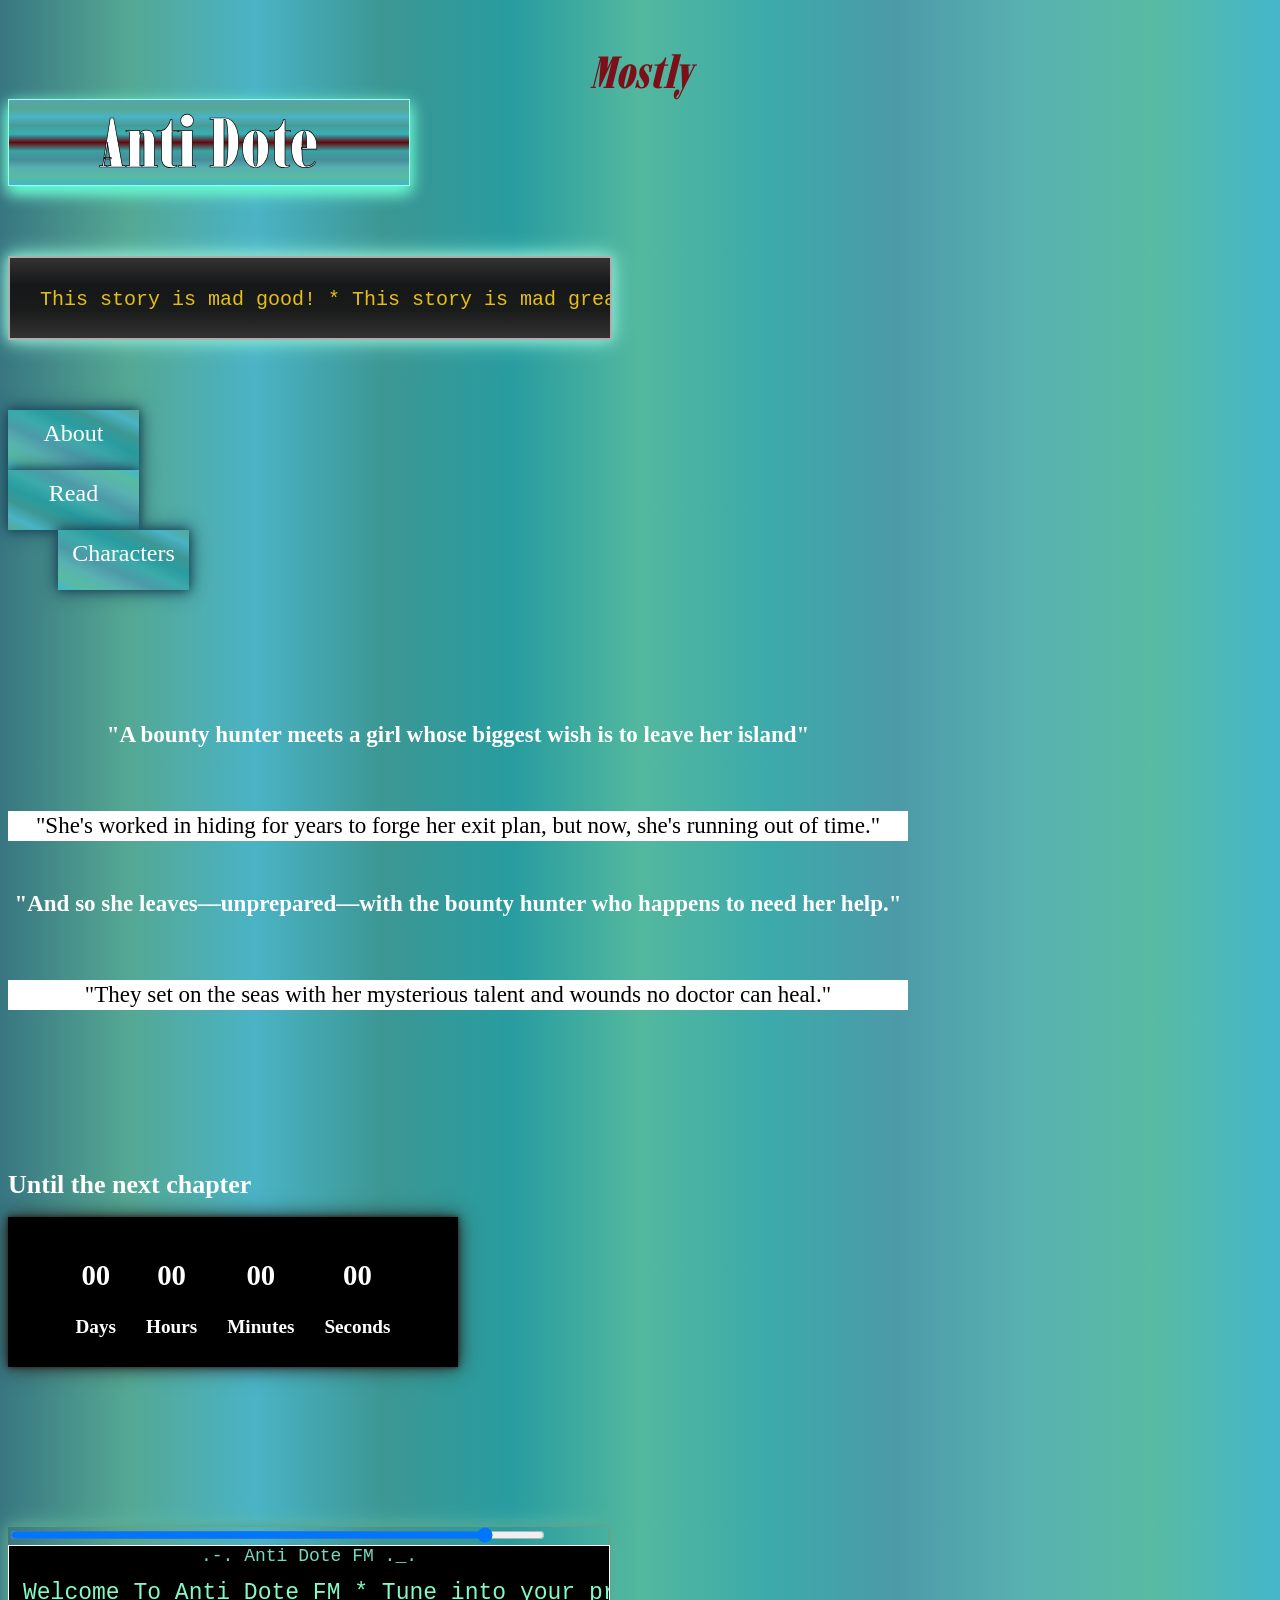
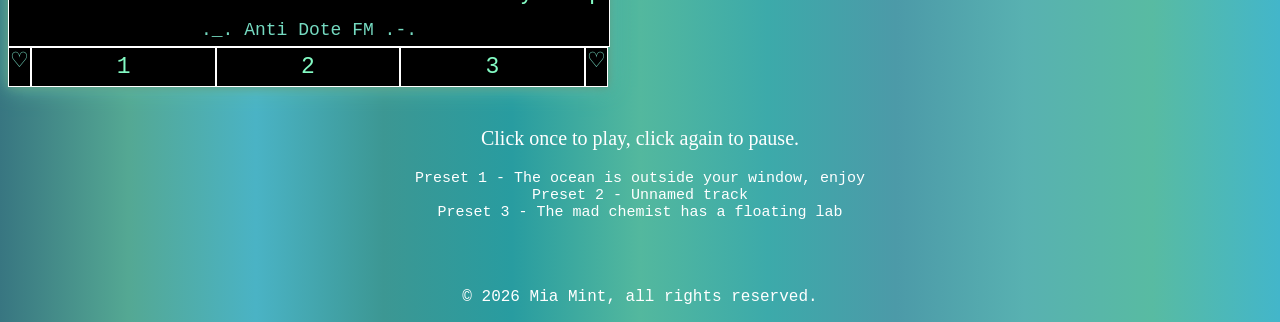
==== index.html @ bf1db253 "Add favicon link to index.html Added a favicon link to the HTML head." ====
<!DOCTYPE html>
<html>
<head>
    <link href="style.css" rel="stylesheet">
    <link rel="preconnect" href="https://fonts.googleapis.com">
    <link rel="preconnect" href="https://fonts.gstatic.com" crossorigin>
    <link href="https://fonts.googleapis.com/css2?family=Imbue:opsz,wght@10..100,100..900&display=swap" rel="stylesheet">
    <link rel="icon" href="Media/MadIcon.ico">
</head>
<body>
    <p class="mostly">Mostly</p>
    <h1 class="book-title">Anti Dote</h1>
<div class="led-board">
    <span id="led-text">This story is mad good! * This story is mad great!</span>
</div>
<div class="nav-menu">
    <a class="third-page-menu" href="read.html" target="_blank">About</a>
    <a class= "read-menu" href="read.html" target="_blank">Read</a>
    <a class="characters-menu" href="characters.html" target="_blank">Characters</a>
</div>    
<div class="teaser-lines">
<div class="teaser-lines-right">
    <p>"A bounty hunter meets a girl whose biggest wish is to leave her island"</p>
</div>    
<br>
<div class="teaser-lines-left">
    <p>"She's worked in hiding for years to forge her exit plan, but now, she's running out of time."</p>
</div>
<br>
<div class="teaser-lines-right">
    <p>"And so she leaves—unprepared—with the bounty hunter who happens to need her help."</p>
</div>
<br>
<div class="teaser-lines-left">
    <p>"They set on the seas with her mysterious talent and wounds no doctor can heal."</p>
</div>
</div>
<div class='countdown'>
    <h1>Until the next chapter</h1>
    <div class ="timebox">
      <div class="time">
        <h2 id="days">00</h2>
        <p>Days</p></div>
        <div class="time">
        <h2 id="hours">00</h2>
        <p>Hours</p></div>
        <div class="time">
        <h2 id="minutes">00</h2>
        <p>Minutes</p></div>
        <div class="time">
        <h2 id="seconds">00</h2>
        <p>Seconds</p></div>
    </div>    
</div>
<div class="radio">
    <input class="slider" type="range" id="radio-volume" min="0" max="1" step="0.01" value="0.9" style="justify-self: center; display: block; width: 535px">
    <div class="radio-screen">
        <span class="radio-backg-text">.-. Anti Dote FM ._.</span>
        <span id="now-playing">Welcome To Anti Dote FM * Tune into your preferred preset</span>
        <span class="radio-backg-text">._. Anti Dote FM .-.</span>
    </div>
<div class="radio-buttons">
    <span id="blank-button">♡</span>
    <button id="preset-1">1</button>
    <button id="preset-2">2</button>
    <button id="preset-3">3</button>
    <span id="blank-button">♡</span>
</div>
</div>
<p style="font-family: 'Times New Roman', Times, serif; font-size: 20px; text-align: center; color: white;">Click once to play, click again to pause.</p>
<p style="font-family: 'Courier New', Courier, monospace; font-size: 15px; text-align: center; color: white;"> Preset 1 - The ocean is outside your window, enjoy
    <br>Preset 2 - Unnamed track
    <br>Preset 3 - The mad chemist has a floating lab
</p>
<br>
<br>
<footer class="footer">
    <p style="text-align: center; font-family: 'Courier New', Courier, monospace; color: white;">© 2026 Mia Mint, all rights reserved.</p>
</footer>    
</body>
<script src="script.js" defer></script>
</html>
---- style.css ----
body {
    min-height: 100vh;
    background: linear-gradient(
    to right,
    rgb(56, 118, 129) ,
    #54a893,
    rgb(74, 179, 197) ,
    #3c9793 ,
    rgb(40, 156, 160),
    #53b89e,
    #3caaaa,
    #4c9aa8,
    #58b1b1,
    #58bba2,
    rgb(67, 182, 202) 
     
);
user-select: none;

}
.mostly{
    color: rgb(124, 15, 24);
    margin-bottom: 0px;
    text-align: center;
    font-family: "imbue";
    font-size: 45px;
    -webkit-text-stroke-color: white;
    -webkit-text-stroke-width: 0px;
    font-weight: 1000;
    font-style: italic;
}
.book-title{
    text-align: center;
    color: white;
    background: linear-gradient(
    to bottom,
    rgb(88, 163, 176) ,
    #54a893,
    rgb(74, 179, 197) ,
    #489b97 ,
    rgb(53, 177, 182),
    rgb(98, 8, 15) 50% ,
    #39a3a3,
    #468d9a,
    #58b1b1,
    #58bba2,
    rgb(67, 182, 202) 
    );
    -webkit-text-stroke-color: rgb(0, 0, 0);
    -webkit-text-stroke-width: 0.7px;
    font-size: 70px;
    border: 1px rgb(158, 255, 231) solid;
    width: 400px;
    justify-self: center;
    font-family: "imbue";
    font-weight: 900;
    font-style: normal;
    box-shadow: 0px 6px 15px rgb(92, 255, 214), 0px 6px 15px rgb(125, 220, 196);
    margin-top: 0px;
    margin-bottom: 50px;
}
.led-board{
    background:  linear-gradient(
    to top,
     #343333, #1a1b1b, #151718, #343333
    );
    border: 2.5px solid rgb(174, 174, 174);
    height: 80px;
    width: 600px;
    justify-self: center;
    margin-top: 70px;
    margin-bottom: 70px;
    box-shadow: 0 0 9px rgb(129, 214, 193), 0 0 20px rgb(162, 253, 230);
    display: block;
    overflow: hidden;
    white-space: nowrap;
}
#led-text{
    font-family: 'Courier New', Courier, monospace;
    font-size: 20px;
    color: rgb(230, 191, 20);
    text-align: center;
    display: block;
    padding: 30px;
    animation: scrollText 20s linear infinite;
}
@keyframes scrollText {
    from {
        transform: translateX(500px);
    }

    to {
        transform: translateX(-100%);
    }
}
.read-menu{
    display: block;
    text-align: center;
    font-family: 'Times New Roman', Times, serif;
    color: white;
    font-size: 24px;
    text-decoration: none;
    height: 40px;
    width: 111px;
    justify-self: center;
    padding: 10px;
    background: linear-gradient(
    to top right,
    #54a893,
    rgb(74, 179, 197) ,
    #3c9793 ,
    rgb(40, 156, 160),
    #3caaaa,
    #4c9aa8,
    #58b1b1,
    #58bba2,
    rgb(67, 182, 202) 
    );
 box-shadow: 0 0 9px rgb(23, 69, 83), 0 0 20px rgb(31, 73, 100)
}
.characters-menu{
    display: block;
    text-align: center;
    font-family: 'Times New Roman', Times, serif;
    color: white;
    font-size: 24px;
    text-decoration: none;
    height: 40px;
    width: 111px;
    justify-self: left;
    padding: 10px;
    margin-left: 50px;
    margin-bottom: 130px;
    background: linear-gradient(
    to bottom left,
 #54a893,
    rgb(74, 179, 197) ,
    #3c9793 ,
    rgb(40, 156, 160),
    #3caaaa,
    #4c9aa8,
    #58b1b1,
    #58bba2,
    rgb(67, 182, 202) 
    );
 box-shadow: 0 0 9px rgb(23, 69, 83), 0 0 20px rgb(31, 73, 100)
   
}
.third-page-menu{
    display: block;
    text-align: center;
    font-family: 'Times New Roman', Times, serif;
    color: white;
    font-size: 24px;
    text-decoration: none;
    height: 40px;
    width: 111px;
    justify-self: right;
    margin-right: 50px;
    margin-top: 70px;
    padding: 10px;
    background: linear-gradient(
    to bottom left,
    #54a893,
    rgb(74, 179, 197) ,
    #3c9793 ,
    rgb(40, 156, 160),
    #3caaaa,
    #4c9aa8,
    #58b1b1,
    #58bba2,
    rgb(67, 182, 202) 
    );
 box-shadow: 0 0 9px rgb(23, 69, 83), 0 0 20px rgb(31, 73, 100)
}

.teaser-lines-right{
    display: block;
    text-align: center;
    width: 900px;
    justify-self: center;
    font-family: 'Times New Roman', Times, serif;
    font-size: 23px;
    color: white;
    font-weight: 800;
    margin-top: 30px;
    height: 50px;
    line-height: 30px;
   

}
.teaser-lines-left{
    display: block;
    text-align: center;
    width: 900px;
    justify-self: center;
    font-family: 'Times New Roman', Times, serif;
    font-size: 23px;
    color: black;
    background-color: white;
    font-weight: 500;
    height: 30px;
    line-height: 30px;

}
/*homepage countdown start*/
.countdown {
    display:block;
    align-items: center;
    justify-content: center;
    margin-top: 160px;
    margin-bottom: 120px;
    background-image: url('Media/flower-1.png');
    background-position:30%;
    background-size: contain;
    background-repeat: no-repeat;

}
.countdown h1{
    font-family:Cambria, Cochin, Georgia, Times, 'Times New Roman', serif;
    color: white;
    font-size: 26px;
    justify-self: center;
}
.timebox {
    display: flex;
    flex-direction: row;
    font-family: 'Times New Roman', Times, serif;
    font-size: larger;
    font-weight: bolder;
    color: white;
    background-color: black;
    background-image: url('Media/large-sea-bg.gif');
    background-size: cover;
    background-repeat: no-repeat;
    box-shadow: 0 0 5px rgb(36, 30, 27), 0 0 19px rgb(36, 30, 27);
    height: 150px;
    width: 450px;
    justify-self: center;
    text-align: center;
    justify-content: center;
    align-items: center;
    gap: 30px;
}
.time {
    display: flex;
    flex-direction: column;
    text-align: center;
    padding-bottom: 10px;
    margin-bottom: 0px;
}
.time p {
    margin-top: 0px;
    margin-bottom: 2PX;
}
/*homepage countdown end*/

/*Homepage radio*/
.radio{
     box-shadow: 0 0 9px rgb(95, 150, 123), 0 0 20px rgb(96, 190, 169);
    width: 600px;
    justify-self: center;
    margin-top: 160px;
    margin-bottom: 40px;   
}

.radio-screen{
    background: black;
    width: 600px;
    height: 100px;
    justify-self: center;
    display: block;
    border: white 1px solid;
    overflow: hidden;
    white-space: nowrap;
    
}
.radio-backg-text{
    font-family: 'Courier New', Courier, monospace;
    color: #75dac1;
    font-size: 18px;
    text-align: center;
    display: block;
    
}
#now-playing{
    font-family: 'Courier New', Courier, monospace;
    font-size: 23px;
    color: #83fac3;
    text-align: center;
    justify-self: center;
    display: block;
    padding: 14px;
    animation: scrollText 20s linear infinite;
    will-change: transform;
}
@keyframes scrollText {
    from {
        transform: translateX(600px);
    }
    to {
        transform: translatex(-100%);
    }
}
.radio-buttons{
    display: flex;
    flex-direction: row;
    justify-self: center;
}
#preset-1{
    background: black;
    border: white 1px solid;
    display: block;
    width: 185px;
    height: 40px;
    font-family: 'Courier New', Courier, monospace;
    font-size: 23px;
    color: #83fac3;
    text-align: center;
    cursor: pointer;
}
#preset-2{
    background: black;
    border: white 1px solid;
    display: block;
    width: 185px;
    height: 40px;
    font-family: 'Courier New', Courier, monospace;
    font-size: 23px;
    color: #83fac3;
    text-align: center;
    cursor: pointer;
}
#preset-3{
    background: black;
    border: white 1px solid;
    display: block;
    width: 185px;
    height: 40px;
    font-family: 'Courier New', Courier, monospace;
    font-size: 23px;
    color: #83fac3;
    text-align: center;
    cursor: pointer;
    
}
#blank-button{
    background: black;
    border: white 1px solid;
    display: block;
    width: 21.5px;
    height: 38px;
    font-family: 'Courier New', Courier, monospace;
    font-size: 21px;
    color: #75dac1;
    text-align: center;
    background-image: url('Media/moving-sea.gif');
    background-repeat: no-repeat;
    background-size: cover;
}

/*Homepage radio*/
.hublot-grid{
    display: grid;
    grid-template-columns: repeat(3, 260px);
    gap: 80px 10%;
    margin-top: 115px;
    justify-content: center;
    
    
}
.hublot {
    height: 260px;
    width: 260px;
   
}
.under-window {
    font-family: 'Times New Roman', Times, serif;
    font-size: 22px;
    color: white;
    margin-left: 88px;
    
}
/*Character page start*/
.shell-grid{
    display:grid;
    grid-template-columns: repeat(2, 450px);
    justify-content: center;
    justify-items: center;
    user-select: none;
}
.shell-1{
    color: white;
    font-family: 'Times New Roman', Times, serif;
    font-weight: bolder;
    font-size: 45px;
    text-align: center;
    justify-content: center;
    background-image: url('Media/shell-1.png');
    background-size: cover;
    width: 300px;
    height: 300px;
    display: flex;
    flex-direction: column;
    cursor:pointer;
}
.shell-2{
    color: white;
    font-family: 'Times New Roman', Times, serif;
    font-weight: bolder;
    font-size: 45px;
    text-align: center;
    justify-content: center;
    background-image: url('Media/shell-2.png');
    background-size: cover;
    width: 300px;
    height: 300px;
    display: flex;
    flex-direction: column;
    cursor:pointer;
}
.shell-3{
    color: white;
    font-family: 'Times New Roman', Times, serif;
    font-weight: bolder;
    font-size: 45px;
    text-align: center;
    justify-content: center;
    background-image: url('Media/shell-3.png');
    background-size: cover;
    width: 300px;
    height: 300px;
    display: flex;
    flex-direction: column;
    cursor:pointer;
}
.page-title{
    font-family: 'Times New Roman', Times, serif;
    text-decoration: underline;
    font-size: 33px;
    text-align: center;
    color: white;
    font-weight: 900;
}
.hidden{
   display: none !important; 
}
.avacard,
.ariccard,
.ivancard,
.morecard {
   position: fixed;
    top: 0;
    left: 0;
    width: 100%;
    height: 100%;
    background: rgba(0,0,0,0.6);
    display: flex;
    justify-content: center;
    align-items: center;
   
}
.aric-gif, .ivan-gif, .ava-gif, .more-gif {
    width: 570px;
    height: 570px;
}
.card-content{
    text-align: center;
     display: flex;
    flex-direction: column;
    position: fixed;
    align-items: center;
}
.aric-info, .ivan-info, .ava-info, .more-info{
    width: 370px;
    height: 370px;
    align-self: center;
   display: flex;
    background-color: white;
    flex-direction: column;
    position: fixed;
    margin-top: 85px;
    
}
#aricx, #ivanx, #avax, #morex{
    position: fixed;
}
/*character page end */
 a:link {
    color: rgb(255, 255, 255);
}
a:visited {
    color:rgb(255, 255, 255);
}
a:hover {
    color:rgba(95, 219, 147, 0.856);
}
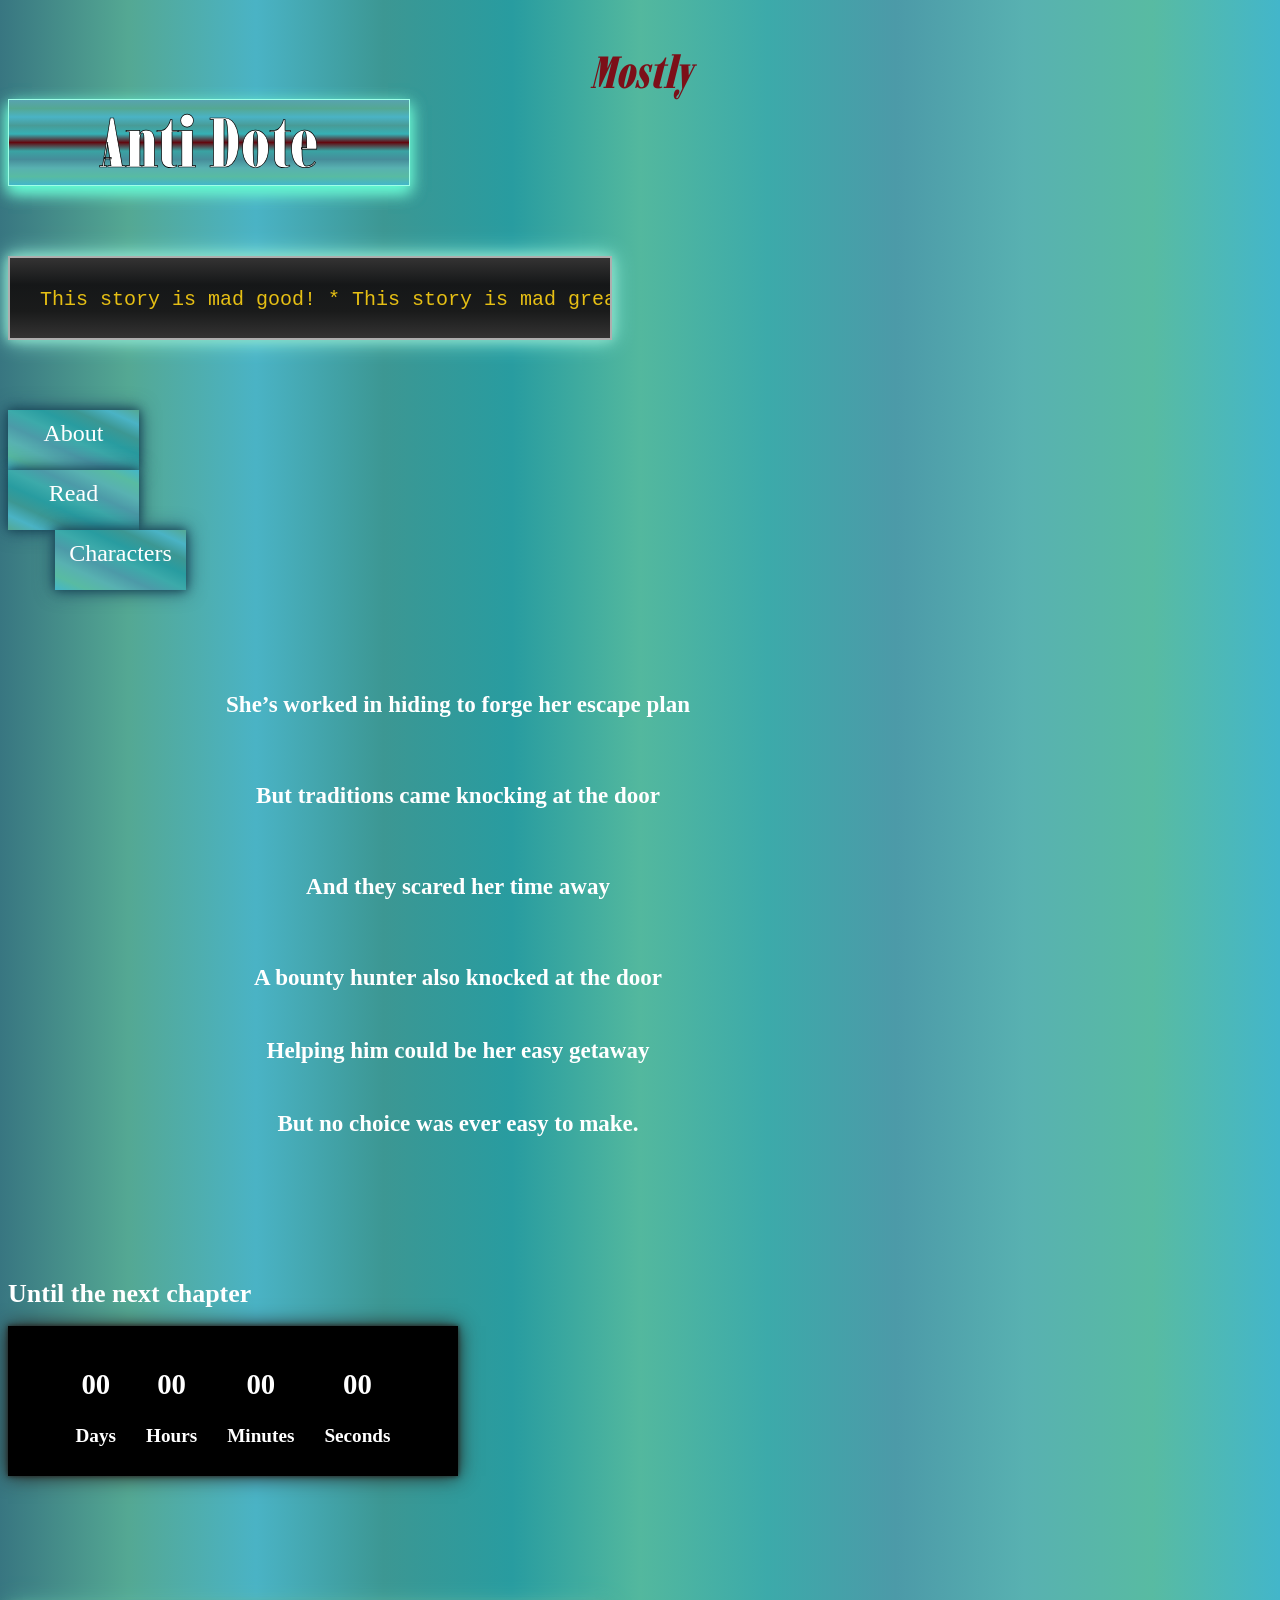
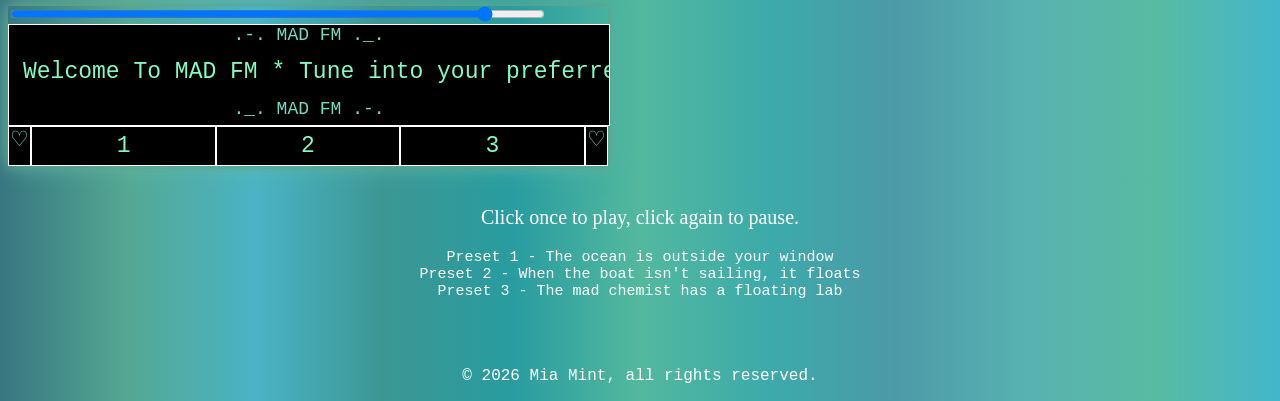
==== commit c781518e: "Add files via upload" ====
--- a/index.html
+++ b/index.html
@@ -6,6 +6,7 @@
     <link rel="preconnect" href="https://fonts.gstatic.com" crossorigin>
     <link href="https://fonts.googleapis.com/css2?family=Imbue:opsz,wght@10..100,100..900&display=swap" rel="stylesheet">
     <link rel="icon" href="Media/MadIcon.ico">
+    <title>Home</title>
 </head>
 <body>
     <p class="mostly">Mostly</p>
@@ -14,25 +15,31 @@
     <span id="led-text">This story is mad good! * This story is mad great!</span>
 </div>
 <div class="nav-menu">
-    <a class="third-page-menu" href="read.html" target="_blank">About</a>
+    <a class="about-menu" href="about.html">About</a>
     <a class= "read-menu" href="read.html" target="_blank">Read</a>
-    <a class="characters-menu" href="characters.html" target="_blank">Characters</a>
+    <a class="characters-menu" href="characters.html">Characters</a>
 </div>    
 <div class="teaser-lines">
 <div class="teaser-lines-right">
-    <p>"A bounty hunter meets a girl whose biggest wish is to leave her island"</p>
+    <p>She’s worked in hiding to forge her escape plan</p>
 </div>    
 <br>
 <div class="teaser-lines-left">
-    <p>"She's worked in hiding for years to forge her exit plan, but now, she's running out of time."</p>
+    <p>But traditions came knocking at the door </p>
 </div>
 <br>
 <div class="teaser-lines-right">
-    <p>"And so she leaves—unprepared—with the bounty hunter who happens to need her help."</p>
+    <p>And they scared her time away</p>
 </div>
 <br>
 <div class="teaser-lines-left">
-    <p>"They set on the seas with her mysterious talent and wounds no doctor can heal."</p>
+    <p>A bounty hunter also knocked at the door</p>
+</div>
+<div class="teaser-lines-right">
+    <p>Helping him could be her easy getaway</p>
+</div>
+<div class="teaser-lines-left">
+    <p>But no choice was ever easy to make.</p>
 </div>
 </div>
 <div class='countdown'>
@@ -55,9 +62,9 @@
 <div class="radio">
     <input class="slider" type="range" id="radio-volume" min="0" max="1" step="0.01" value="0.9" style="justify-self: center; display: block; width: 535px">
     <div class="radio-screen">
-        <span class="radio-backg-text">.-. Anti Dote FM ._.</span>
-        <span id="now-playing">Welcome To Anti Dote FM * Tune into your preferred preset</span>
-        <span class="radio-backg-text">._. Anti Dote FM .-.</span>
+        <span class="radio-backg-text">.-. MAD FM ._.</span>
+        <span id="now-playing">Welcome To MAD FM * Tune into your preferred preset</span>
+        <span class="radio-backg-text">._. MAD FM .-.</span>
     </div>
 <div class="radio-buttons">
     <span id="blank-button">♡</span>
@@ -68,8 +75,8 @@
 </div>
 </div>
 <p style="font-family: 'Times New Roman', Times, serif; font-size: 20px; text-align: center; color: white;">Click once to play, click again to pause.</p>
-<p style="font-family: 'Courier New', Courier, monospace; font-size: 15px; text-align: center; color: white;"> Preset 1 - The ocean is outside your window, enjoy
-    <br>Preset 2 - Unnamed track
+<p style="font-family: 'Courier New', Courier, monospace; font-size: 15px; text-align: center; color: white;"> Preset 1 - The ocean is outside your window
+    <br>Preset 2 - When the boat isn't sailing, it floats
     <br>Preset 3 - The mad chemist has a floating lab
 </p>
 <br>
@@ -79,4 +86,4 @@
 </footer>    
 </body>
 <script src="script.js" defer></script>
-</html>        
+</html>        
--- a/style.css
+++ b/style.css
@@ -129,8 +129,8 @@
     width: 111px;
     justify-self: left;
     padding: 10px;
-    margin-left: 50px;
-    margin-bottom: 130px;
+    margin-left: 47px;
+    margin-bottom: 110px;
     background: linear-gradient(
     to bottom left,
  #54a893,
@@ -146,7 +146,7 @@
  box-shadow: 0 0 9px rgb(23, 69, 83), 0 0 20px rgb(31, 73, 100)
    
 }
-.third-page-menu{
+.about-menu{
     display: block;
     text-align: center;
     font-family: 'Times New Roman', Times, serif;
@@ -173,34 +173,35 @@
     );
  box-shadow: 0 0 9px rgb(23, 69, 83), 0 0 20px rgb(31, 73, 100)
 }
-
+.teaser-lines {
+    display: block;
+    justify-self: center;
+}
 .teaser-lines-right{
-    display: block;
-    text-align: center;
+   display: block;
     width: 900px;
-    justify-self: center;
+    text-align: center;
     font-family: 'Times New Roman', Times, serif;
     font-size: 23px;
     color: white;
     font-weight: 800;
-    margin-top: 30px;
+    margin-top: 20px;
     height: 50px;
-    line-height: 30px;
+    line-height: 10px;
    
 
 }
 .teaser-lines-left{
     display: block;
-    text-align: center;
     width: 900px;
-    justify-self: center;
-    font-family: 'Times New Roman', Times, serif;
-    font-size: 23px;
-    color: black;
-    background-color: white;
-    font-weight: 500;
-    height: 30px;
-    line-height: 30px;
+    text-align:  center;
+    font-family: 'Times New Roman', Times, serif;
+    font-size: 23px;
+    color: white;
+    font-weight: 800;
+    margin-top: 20px;
+    height: 50px;
+    line-height: 10px
 
 }
 /*homepage countdown start*/
@@ -208,7 +209,7 @@
     display:block;
     align-items: center;
     justify-content: center;
-    margin-top: 160px;
+    margin-top: 110px;
     margin-bottom: 120px;
     background-image: url('Media/flower-1.png');
     background-position:30%;
@@ -260,7 +261,7 @@
      box-shadow: 0 0 9px rgb(95, 150, 123), 0 0 20px rgb(96, 190, 169);
     width: 600px;
     justify-self: center;
-    margin-top: 160px;
+    margin-top: 130px;
     margin-bottom: 40px;   
 }
 
@@ -362,23 +363,23 @@
 /*Homepage radio*/
 .hublot-grid{
     display: grid;
-    grid-template-columns: repeat(3, 260px);
+    grid-template-columns: repeat(3, 320px);
     gap: 80px 10%;
-    margin-top: 115px;
+    margin-top: 90px;
     justify-content: center;
     
     
 }
 .hublot {
-    height: 260px;
-    width: 260px;
+    height: 320px;
+    width: 320px;
    
 }
 .under-window {
     font-family: 'Times New Roman', Times, serif;
     font-size: 22px;
     color: white;
-    margin-left: 88px;
+    margin-left: 105px;
     
 }
 /*Character page start*/
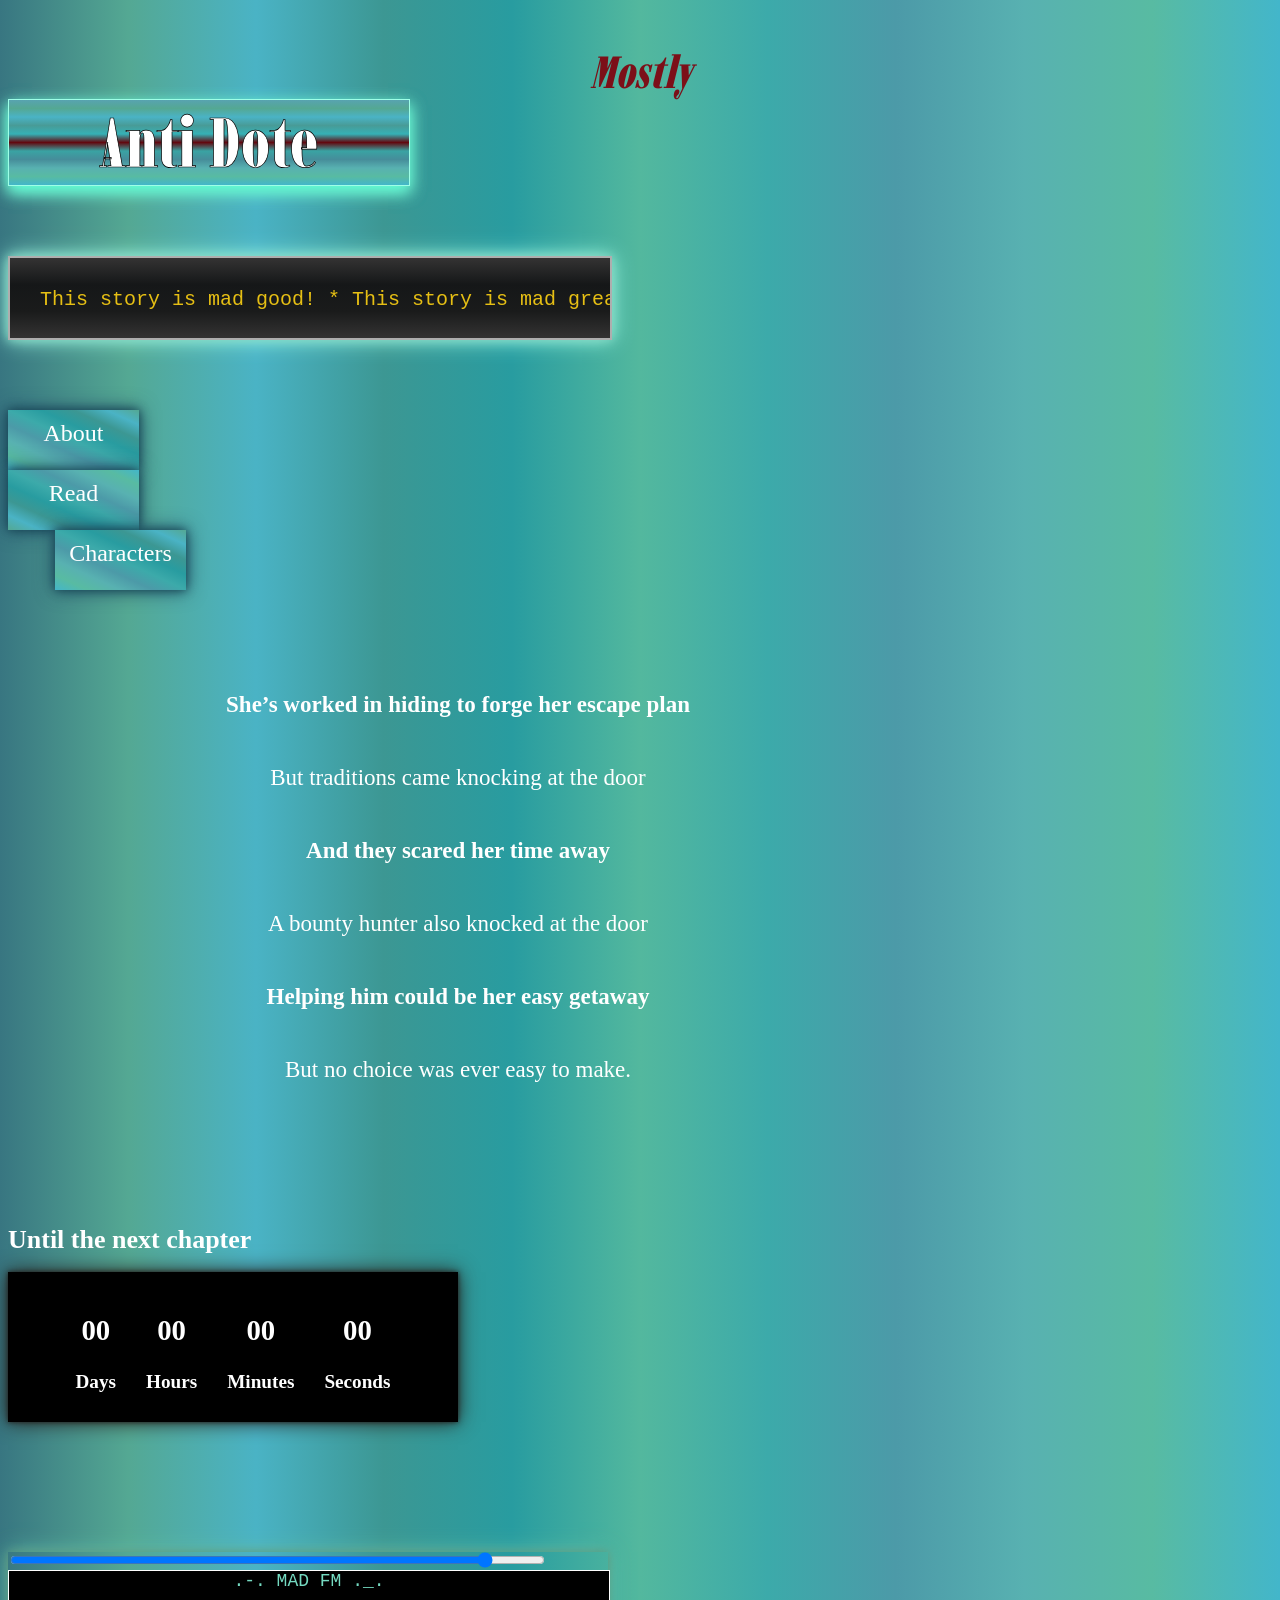
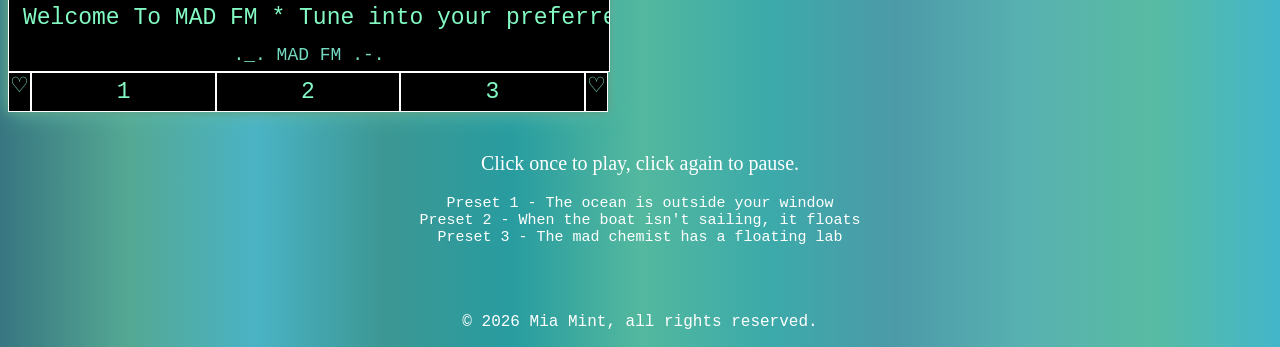
==== commit 14c0094e: "Add files via upload" ====
--- a/index.html
+++ b/index.html
@@ -23,15 +23,15 @@
 <div class="teaser-lines-right">
     <p>She’s worked in hiding to forge her escape plan</p>
 </div>    
-<br>
+
 <div class="teaser-lines-left">
     <p>But traditions came knocking at the door </p>
 </div>
-<br>
+
 <div class="teaser-lines-right">
     <p>And they scared her time away</p>
 </div>
-<br>
+
 <div class="teaser-lines-left">
     <p>A bounty hunter also knocked at the door</p>
 </div>
--- a/style.css
+++ b/style.css
@@ -185,7 +185,6 @@
     font-size: 23px;
     color: white;
     font-weight: 800;
-    margin-top: 20px;
     height: 50px;
     line-height: 10px;
    
@@ -198,8 +197,7 @@
     font-family: 'Times New Roman', Times, serif;
     font-size: 23px;
     color: white;
-    font-weight: 800;
-    margin-top: 20px;
+    font-weight: 400;
     height: 50px;
     line-height: 10px
 
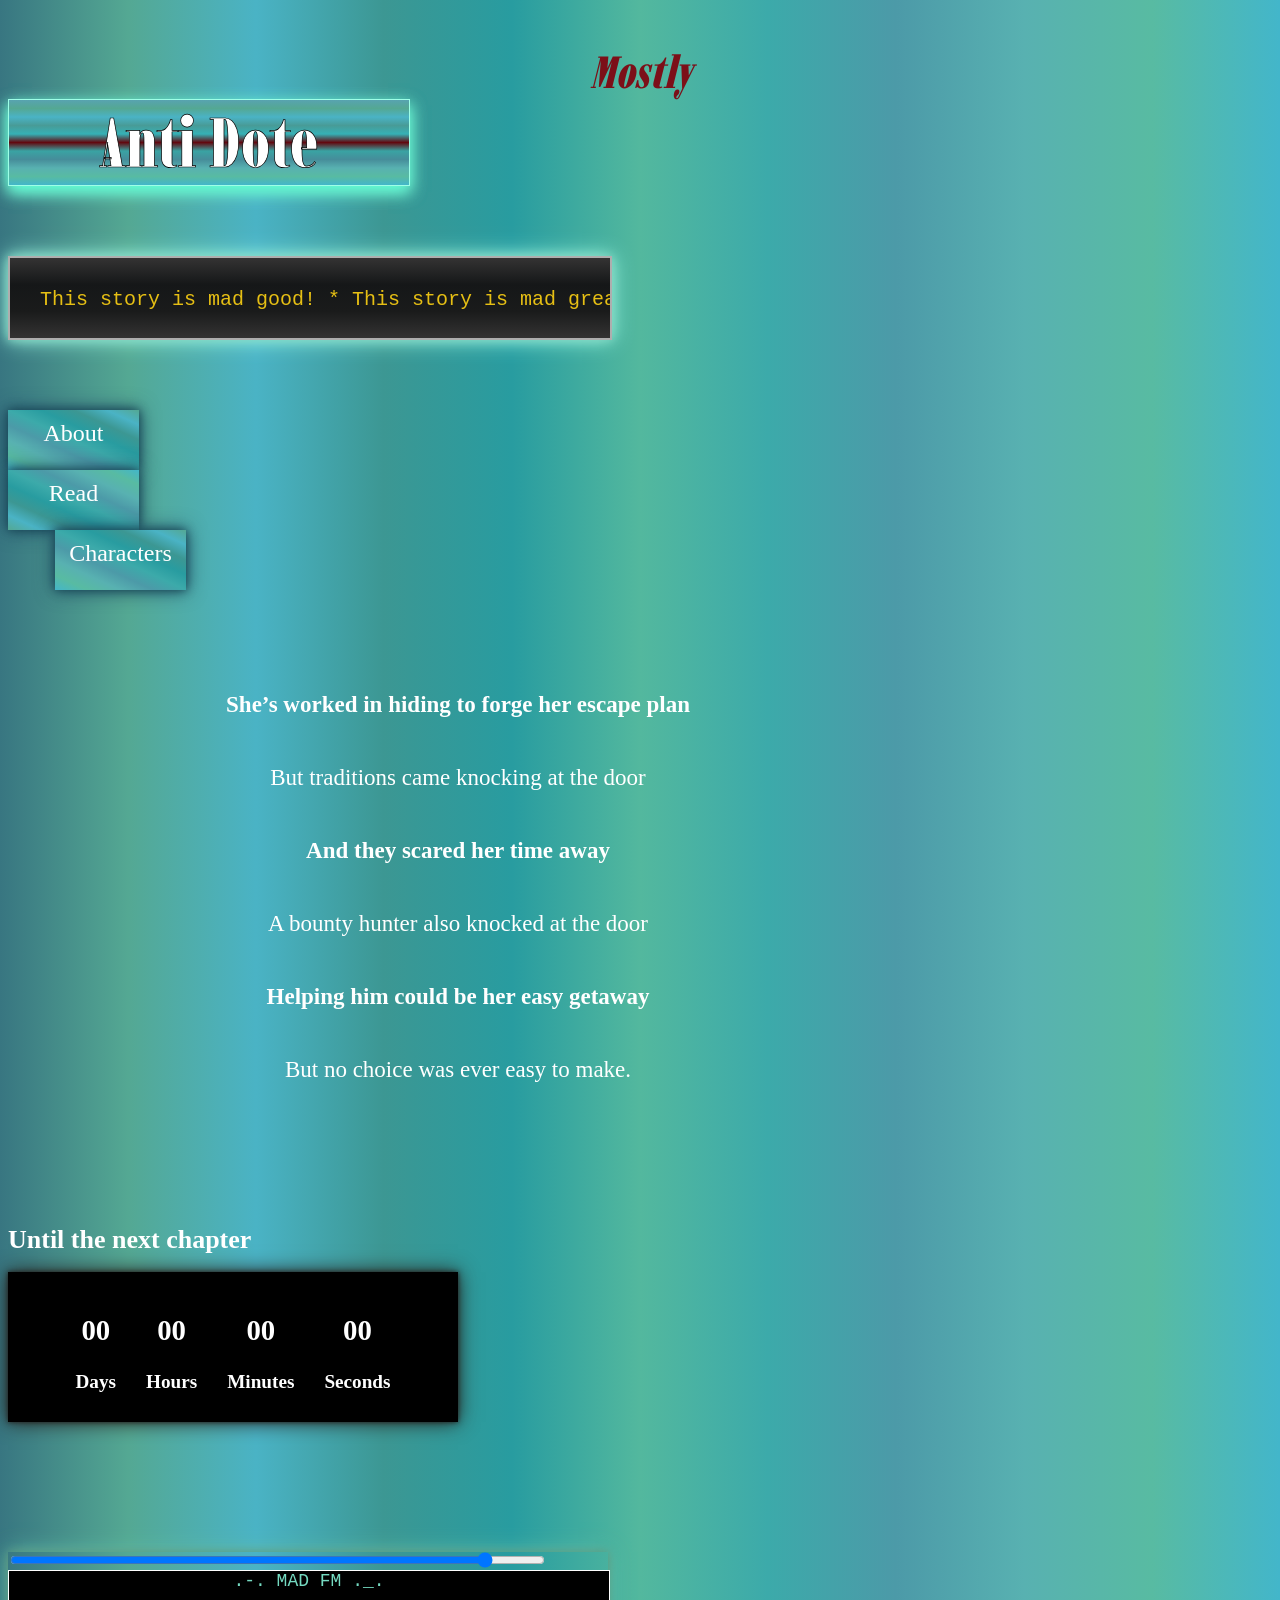
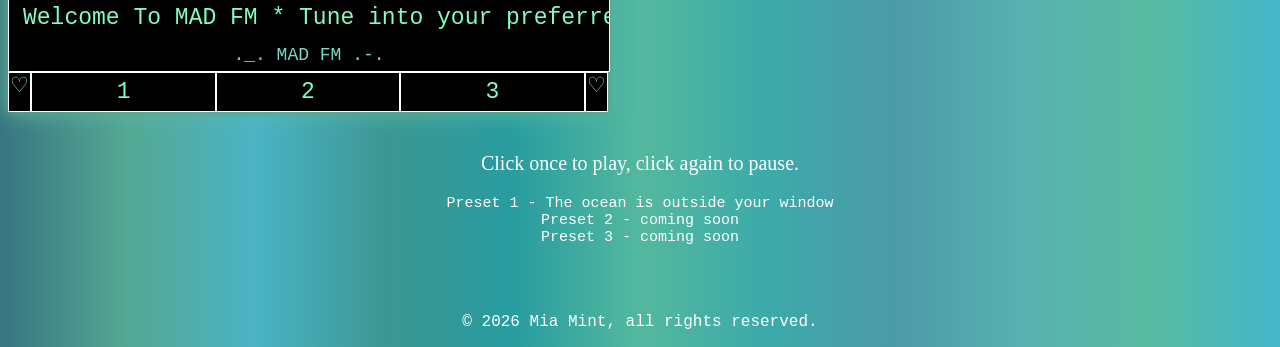
==== commit 2427e5cf: "Add files via upload" ====
--- a/index.html
+++ b/index.html
@@ -76,11 +76,12 @@
 </div>
 <p style="font-family: 'Times New Roman', Times, serif; font-size: 20px; text-align: center; color: white;">Click once to play, click again to pause.</p>
 <p style="font-family: 'Courier New', Courier, monospace; font-size: 15px; text-align: center; color: white;"> Preset 1 - The ocean is outside your window
-    <br>Preset 2 - When the boat isn't sailing, it floats
-    <br>Preset 3 - The mad chemist has a floating lab
+    <br>Preset 2 - coming soon
+    <br>Preset 3 - coming soon
 </p>
 <br>
 <br>
+<!--add instagram and patreon-->
 <footer class="footer">
     <p style="text-align: center; font-family: 'Courier New', Courier, monospace; color: white;">© 2026 Mia Mint, all rights reserved.</p>
 </footer>    
